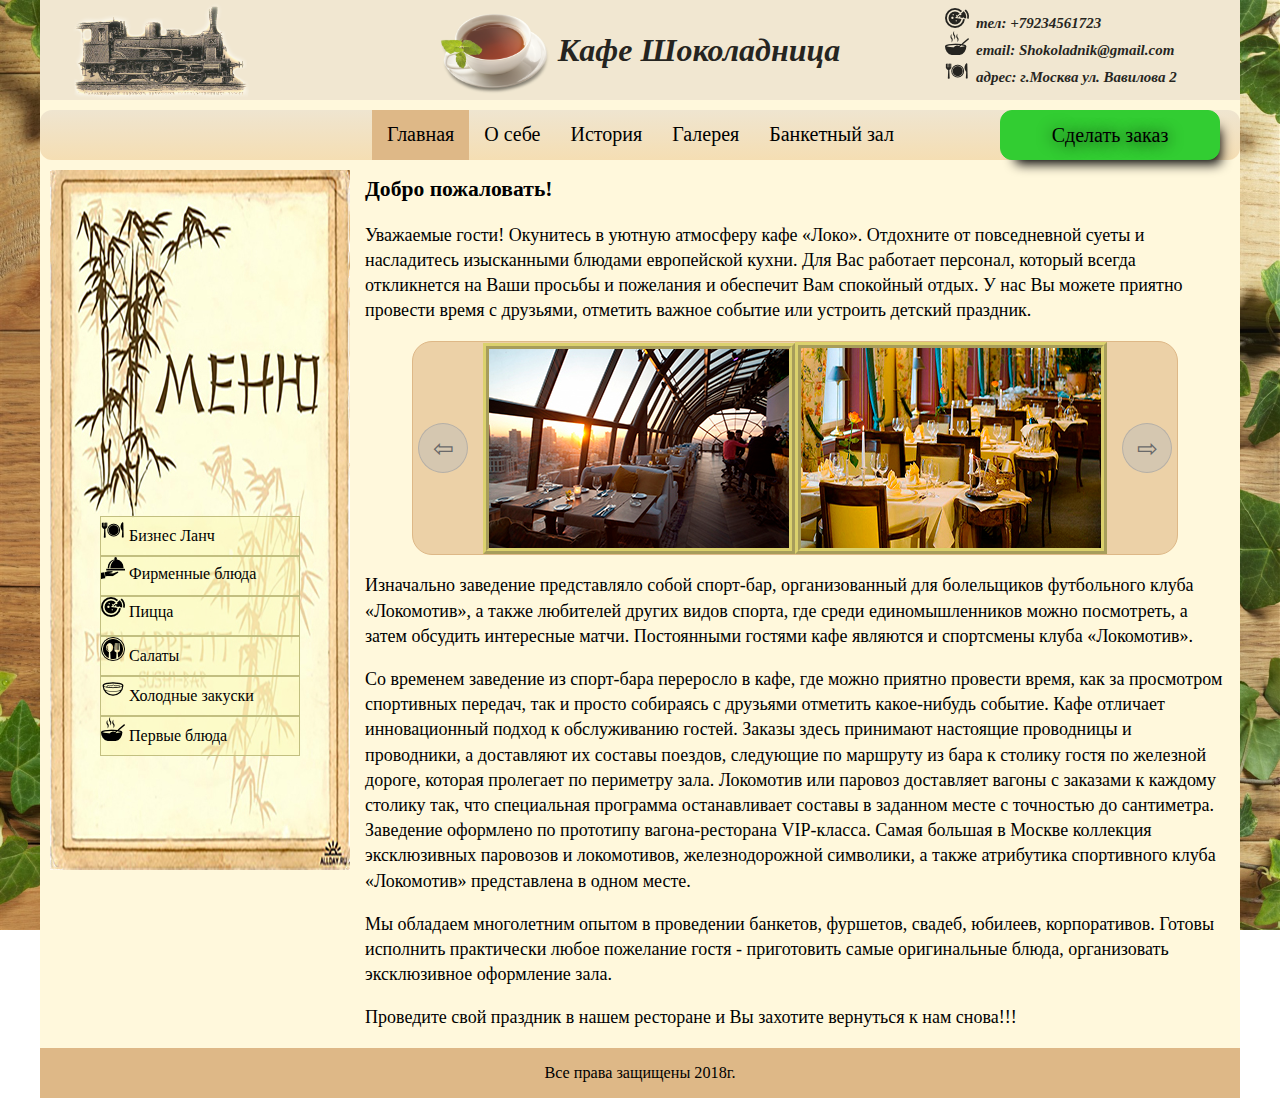
==== htmlCssJS/Index.html @ 014165d6 "create TestSite" ====
﻿<!DOCTYPE html>
<html>
<head >
    <meta charset="UTF-8">
    <title>Шоколадница</title>
    <link rel="stylesheet" type="text/css" href="Css.css">
</head>
<body>

<div id="container">
<header>
<img src="../Images/train.png" >

    <div>
 <img src="../Images/cup_PNG1974.png" id="logo" > Кафе Шоколадница
    </div>

<ul>
    <li>тел: +79234561723</li>
    <li>email: Shokoladnik@gmail.com</li>
    <li>адрес: г.Москва ул. Вавилова 2</li>
</ul>

</header>


<ul class="NavigationMenu">
    <li class="NavigationMenu__selected">Главная</li>
    <li><a href="AboutMe.html">О себе</a></li>
    <li><a href="History.html">История</a></li>
    <li><a href="Media.html">Галерея</a></li>
    <li><a href="Hall.html">Банкетный зал</a></li>
    <li id="order">Сделать заказ</li>
</ul>

    <div id="main">
        <h1>Добро пожаловать!</h1>
        <p>
            Уважаемые гости! Окунитесь в уютную атмосферу кафе «Локо». Отдохните от повседневной суеты и насладитесь изысканными блюдами европейской кухни.
            Для Вас работает персонал, который всегда откликнется на Ваши просьбы и пожелания и обеспечит
            Вам спокойный отдых. У нас Вы можете приятно провести время с друзьями, отметить важное событие или устроить детский праздник.
        </p>
        <div class="block">
            <button class="buttons buttonLeft">⇦</button>
            <button class="buttons buttonRight">⇨</button>
        <div class="cover">
        <ul class="gallery">
            <li class="gallery__item"><img src="../Images/cafe/1.jpg"></li>
            <li class="gallery__item"><img src="../Images/cafe/2.jpg"></li>
            <li class="gallery__item"><img src="../Images/cafe/3.jpg"></li>
            <li class="gallery__item"><img src="../Images/cafe/4.jpg"></li>
            <li class="gallery__item"><img src="../Images/cafe/5.Jpg"></li>
            <li class="gallery__item"><img src="../Images/cafe/6.jpg"></li>
            <li class="gallery__item"><img src="../Images/cafe/7.jpg"></li>
        </ul>
        </div>
        </div>
        <p>  Изначально заведение представляло собой спорт-бар, организованный для болельщиков футбольного клуба «Локомотив»,
            а также любителей других видов спорта, где среди единомышленников можно посмотреть,
            а затем обсудить интересные матчи. Постоянными гостями кафе являются и спортсмены клуба «Локомотив».</p>
       <p>
          Со временем заведение из спорт-бара переросло в кафе, где можно приятно провести время, как за просмотром спортивных передач, так и просто собираясь с друзьями
           отметить какое-нибудь событие. Кафе отличает инновационный подход к обслуживанию гостей. Заказы здесь принимают настоящие проводницы и проводники, а доставляют их составы поездов,
           следующие по маршруту из бара к столику гостя по железной дороге, которая пролегает по периметру зала. Локомотив или паровоз доставляет вагоны с заказами к каждому столику так,
           что специальная программа останавливает составы в заданном месте с точностью до сантиметра. Заведение оформлено по прототипу вагона-ресторана VIP-класса. Самая большая в Москве
           коллекция эксклюзивных паровозов и локомотивов, железнодорожной символики, а также атрибутика спортивного клуба «Локомотив» представлена в одном месте.
       </p>
       <p> Мы обладаем многолетним опытом в проведении банкетов, фуршетов, свадеб, юбилеев, корпоративов.
        Готовы исполнить практически любое пожелание гостя - приготовить самые оригинальные блюда, организовать эксклюзивное оформление зала.</p>

        <p>Проведите свой праздник в нашем ресторане и Вы захотите вернуться к нам снова!!!</p>

    </div>

    <div id="menu">

        <img src="../Images/menu.jpg">
        <ul>
            <li><a href="">Бизнес Ланч</a>
                <ul>
                    <li><a href="https://www.youtube.com/">Диетический вариант</a></li>
                    <li><a>По-королевски</a></li>
                </ul>
            </li>
            <li><a href="">Фирменные блюда</a>
                <ul>
                    <li><a href="https://www.youtube.com/">Свинина от шефа</a></li>
                    <li><a>Плов от шефа</a></li>
                </ul></li>
            <li><a href="">Пицца</a>
                <ul>
                    <li><a href="https://www.youtube.com/">Моцарелла</a></li>
                    <li><a>Мексикана</a></li>
                </ul></li>
            <li><a href="">Салаты</a>
                <ul>
                    <li><a href="https://www.youtube.com/">Салат Цезарь</a></li>
                    <li><a>Свекла с чесноком</a></li>
                </ul></li>
            <li><a href="">Холодные закуски</a>
                <ul>
                    <li><a href="https://www.youtube.com/">Икра черная</a></li>
                    <li><a>Икра красная</a></li>
                </ul></li>
            <li><a href="">Первые блюда</a>
                <ul>
                    <li><a href="https://www.youtube.com/">Борщ</a></li>
                    <li><a>Суп гороховый</a></li>
                </ul></li>
        </ul>
    </div>


<footer>
Все права защищены 2018г.
</footer>

</div>
<script  src="menuWindow.js">
</script>
<script src="buttonsForGallery.js"></script>

</body>
</html>
---- htmlCssJS/Css.css ----
body{
    font:18px/1.4 Arial sans-serif;
    margin: 0;

    background: url('../Images/background.jpg') no-repeat  center center fixed ;
    -webkit-background-size: cover;
    -moz-background-size: cover;
    -o-background-size: cover;
    background-size: cover ;


}
h1{
    font-size:120% ;
}
#container{
    width: 1200px;
    margin:0 auto;
    background-color: #FFF8DC;
    position: relative;

}
header{
    background-color:#efe5d0;
    opacity: 0.85;
    height: 100px;
    font:italic bold 15px/1 Georgia  serif;
    position: relative; /* Чтобы абсолютные размеры детей позиционировались относительно header*/

}

header img{
    padding-left: 30px;
    height: 100px;
    width: 180px;
}


header ul{
    height: 90px;  /* Чуть меньше чем высота родителя*/
    margin: 0;
    margin-top:-100px; /* Сместим блок к верхней границе родителя*/
    margin-left: 78%; /* Сместим блок вправо на 78% от ширины родителя*/
    width: 250px;
    padding:5px 0; /* Зададим вверхние и нижние отступы 5px  в итоге 5+5+90=100 блок ровно вписывается в родителя*/

}  /* ЛУЧШЕ КОНЕЧНО БЫЛО ИСПОЛЬЗОВАТЬ FLOAT right*/


header li:nth-child(1) {
    list-style-image: url('../Images/pizza4.png');
}

header li:nth-child(2) {
    list-style-image: url('../Images/hot56.png');
}
header li:nth-child(3) {
    list-style-image: url('../Images/plate7.png');
}

header div{  /* Селектор для заголовка (картинка чашка кофе + назв: Кафе шоколадница*/
    height: 100%;
    width: 500px;
    position: absolute;
    bottom:0;
    left:50%;
    text-align: center;
    margin: 0;
    margin-left: -250px;  /* Центрируем по горизонтали*/
    padding: 0;

    font:italic 700 32px/100px 'Times New Roman', serif; /* Здесь line-height равна высоте элемента чтобы отцентровать одну строку по вертикали*/

}
#logo{
    width: 110px;
    height: 80px;
    vertical-align: middle; /* центрируем изображение относ. окружающего текста*/
    padding: 0;

}

a:link,a:visited{
    text-decoration: none;
    color:black;
}
.NavigationMenu{
    position: relative;
    margin: 10px 0 0 0;
    padding-left: 1px;
    border-radius: 12px;
    background: linear-gradient(to bottom,#efe5d0,Wheat );
    text-align: center;
    font-size: 0;  /* Чтобы убрать расстояния из за глюка инлайн блок*/
    height: 50px;

}
li:hover{
    cursor: pointer;
}
.NavigationMenu li{
    display: inline-block;
    height: 100%;
    box-sizing: border-box;
    font-size: 20px;
    font-weight: 500;
    list-style: none;
    padding: 10px 15px;
    margin: 0;


}

li#order{
    position: absolute;
    top:0px;
    right: 20px;
    z-index: 9999;
    width: 220px;
    border: 1px solid LimeGreen;
    background: LimeGreen;

    border-radius: 12px;
    box-shadow: 8px 11px 12px -7px #000000;
    text-shadow: 0 1px 15px black;
    cursor:pointer;
    transition: height 400ms;
}
li#order ul{
    margin: 0;
    padding: 0;
}
li#order li{
    border-bottom: 1px solid black;
    box-sizing: border-box;
    height: 50px;
}
li#order li a:hover{
    color:#DEB887;
}
.NavigationMenu__selected {
    background-color: #DEB887;
}

#menu{
    font-family: 'Times New Roman', serif;
    font-size: 16px;
    margin:10px 0 0 10px ;
    position: relative;
    width: 300px;
}
ul{
    padding: 0;
    margin: 0;
}
#menu>ul{
    position: absolute;
    top:49%;
    left:50px;
    list-style: none;
}
#menu ul li{
    display:block;
    border: 1px solid #c2bf80;
    background: rgba(249, 246, 168, 0.38);
    width: 200px;
    height:40px;
    transition: height .3s ease-in-out;
    box-sizing: border-box;
    overflow: hidden;
    padding: 0;


}
#menu>ul>li:nth-child(1)>a::before{
    content: url("../Images/plate7.png") ' ';
}
#menu>ul>li:nth-child(2)>a::before{
    content: url("../Images/covered16.png") ' ';
}
#menu>ul>li:nth-child(3)>a::before{
    content: url("../Images/pizza4.png") ' ';
}
#menu>ul>li:nth-child(4)>a::before{
    content: url("../Images/default.png") ' ';
}
#menu>ul>li:nth-child(5)>a::before{
    content: url("../Images/porridge.png") ' ';
}
#menu>ul>li:nth-child(6)>a::before{
    content: url("../Images/hot56.png") ' ';
}

#menu a{
    display: block;
    height: 40px;
    box-sizing: border-box;
    margin: 0;
}
#menu a:hover{
    text-shadow: 1px -1px 1px rgba(115, 115, 115, 0.73);
}
#menu>ul>li:hover{
    height: 120px;
}
#menu  li ul {
    background: rgba(218, 215, 137, 0.44);
}
#menu li ul a{
    text-align: center;
    font: italic bold 16px/40px Arial sans-serif;
}
#main{
    margin:0 15px 0 0;
    padding: 0;
    float: right;
    width: 860px;

}
.block{
    position: relative;
    margin: 0 auto;
    width: 764px;
    border: 1px solid #DEB887;
    border-radius: 20px;
    background: rgba(226, 188, 139, 0.66);
}
.cover{
    padding: 0;
    width: 624px;
    overflow: hidden;
    margin: 0 auto;
}
.gallery{
    transition: margin-left 0.35s ease-in-out ;
    width: 3000px;
    height: 212px;
    font-size: 0;
    padding: 0;
}
.gallery__item{

    border: 6px ridge rgba(209, 209, 74, 0.61);
    display: inline-block;
}

.buttons{
    position: absolute;
    top:50%;
    margin-top: -25px;
    width: 50px;
    height: 50px;
    background: rgba(188, 188, 188, 0.47);
    font-size: 25px;
    color: #696969;
    border: 1px solid rgba(160, 160, 160, 0.61);
    border-radius:50%;
    cursor: pointer;
}
.buttons:hover{
    background: rgba(151, 151, 151, 0.66);
    border: 1px solid rgba(116, 116, 116, 0.61);
    color: #383838;
}
.buttons:focus{
    outline: none;
}
.buttonLeft{
    left: 5px;
}
.buttonRight{
    right: 5px;
}
footer{
    clear: both;
    height: 50px;
    margin-top:10px;
    background-color: #DEB887;

    line-height: 50px;
    text-align: center;
    font-size: 90%;
}



/* https://toster.ru/q/53608*/
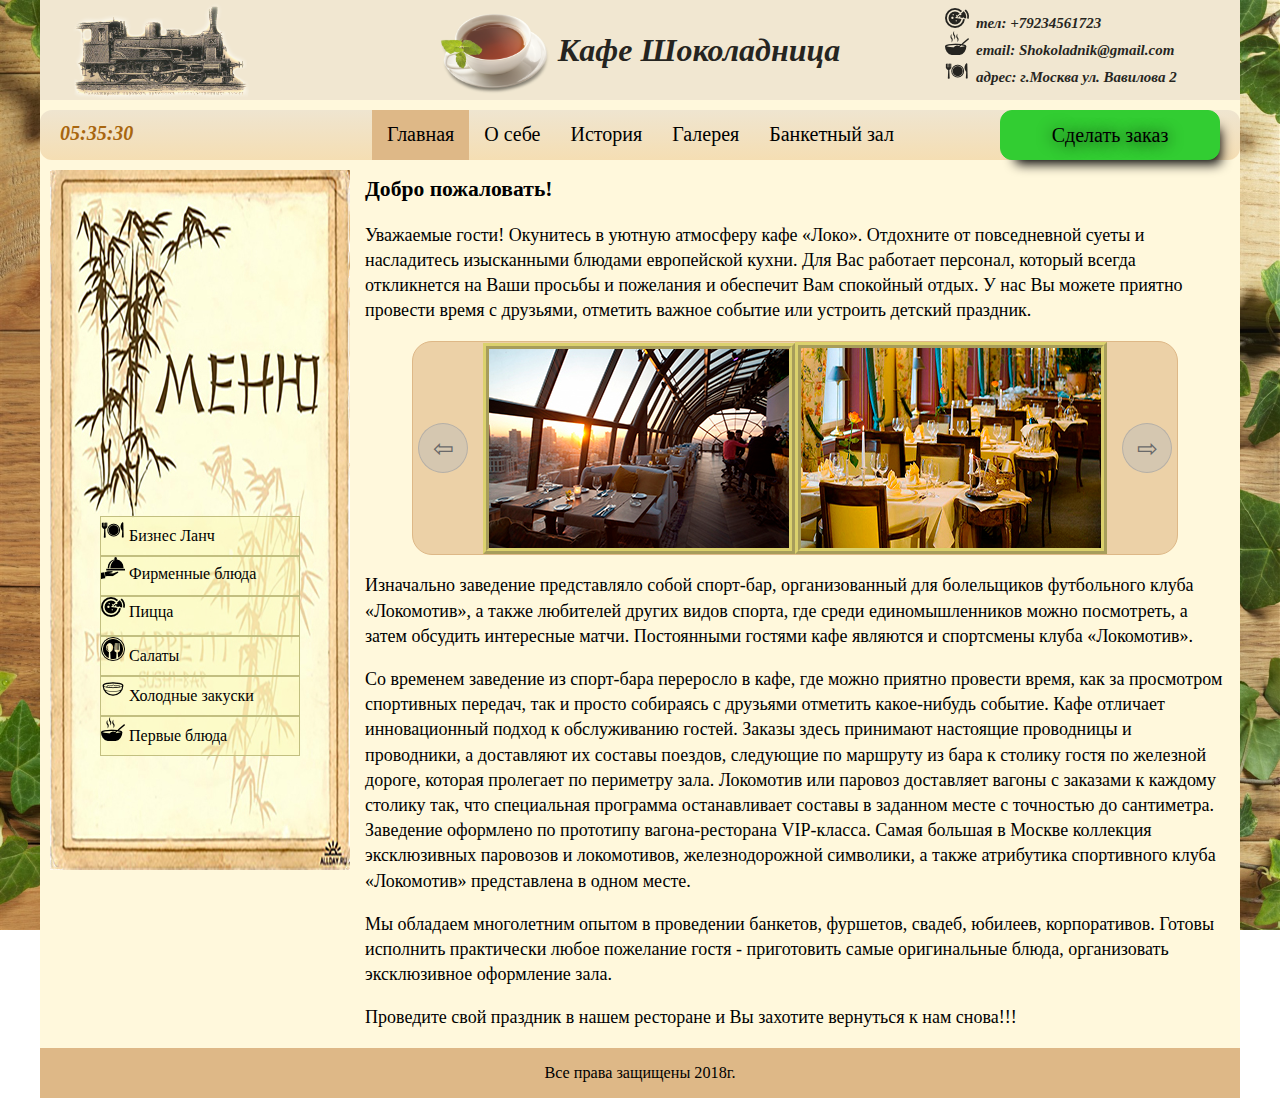
==== commit dafe5d95: "CreateClock" ====
--- a/htmlCssJS/Index.html
+++ b/htmlCssJS/Index.html
@@ -118,6 +118,8 @@
 </div>
 <script  src="menuWindow.js">
 </script>
+
+<script src="Clock.js"></script>
 <script src="buttonsForGallery.js"></script>
 
 </body>
--- a/htmlCssJS/Css.css
+++ b/htmlCssJS/Css.css
@@ -272,6 +272,20 @@
 .buttonRight{
     right: 5px;
 }
+
+.container_clock{
+    font:italic 700  20px 'Times New Roman', serif;
+    position: absolute;
+    padding: 0;
+    top:50%;
+    margin-top: -0.65em;
+    left:20px;
+
+}
+.clock{
+  color: #a8660f;
+}
+
 footer{
     clear: both;
     height: 50px;
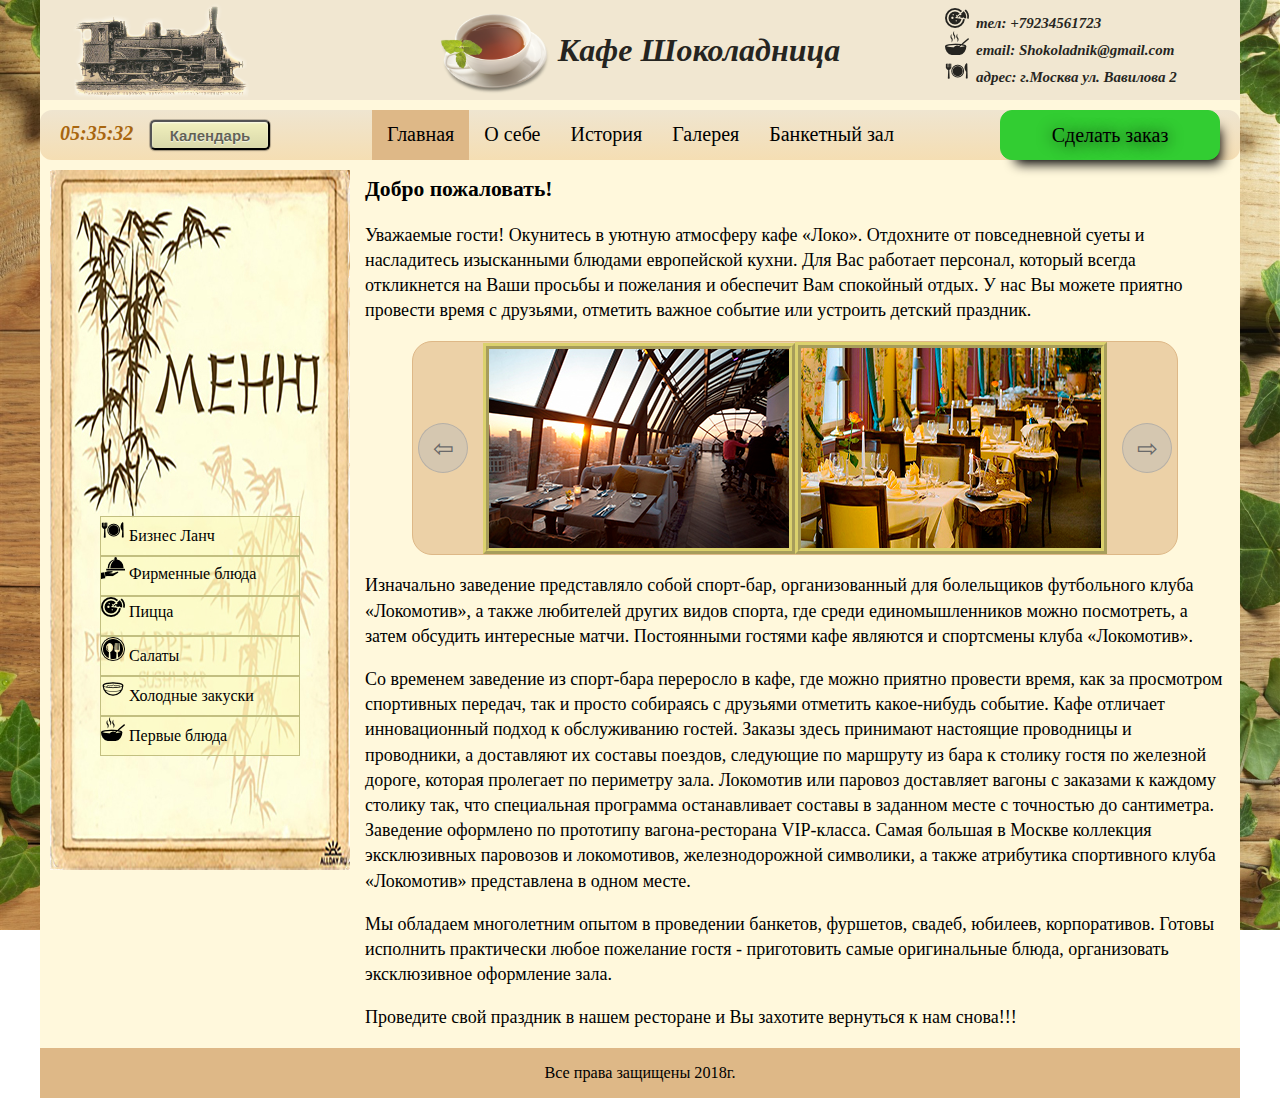
==== commit f7761931: "Create Calendar" ====
--- a/htmlCssJS/Index.html
+++ b/htmlCssJS/Index.html
@@ -31,6 +31,7 @@
     <li><a href="Media.html">Галерея</a></li>
     <li><a href="Hall.html">Банкетный зал</a></li>
     <li id="order">Сделать заказ</li>
+    <input type="button" class="butt" value="Календарь">
 </ul>
 
     <div id="main">
@@ -120,6 +121,7 @@
 </script>
 
 <script src="Clock.js"></script>
+<script src="calendar.js"></script>
 <script src="buttonsForGallery.js"></script>
 
 </body>
--- a/htmlCssJS/Css.css
+++ b/htmlCssJS/Css.css
@@ -286,6 +286,69 @@
   color: #a8660f;
 }
 
+
+#cal{
+    position: absolute;
+
+    left:110px;
+    top:100%;
+    z-index: 9999;
+}
+table{
+    background: #eef1d8;
+    border-collapse: collapse;
+    text-align: center;
+    font: 17px Arial sans-serif;
+
+}
+
+
+td,th{
+
+    padding: 2px;
+}
+td{
+    border: 1px solid black;
+}
+th{
+    border: 3px solid black;
+    background: #f1f0bd;
+}
+
+
+.butt {
+    text-align:center;
+    font-size:15px;
+    font-weight: 700;
+    padding: 3px 6px;
+    background: #f1f0bd;
+    width:120px;
+    height: 30px;
+    position: absolute;
+    left: 110px;
+    top:50%;
+    margin-top: -15px;
+    cursor: pointer;
+    background-image: linear-gradient(rgba(0,0,0,0), rgba(0,0,0,.1));
+    border-radius: 5px;
+    color: rgba(0,0,0,.6);
+    text-shadow: 0 1px 1px rgba(255,255,255,.7);
+    box-shadow: 0 0 0 1px rgba(0,0,0,.2), 0 1px 2px rgba(0,0,0,.2), inset 0 1px 2px rgba(255,255,255,.7);
+}
+
+.butt:hover {
+    background: #fff;
+}
+.butt:active {
+    background: #f1e4a3;
+    background-image: linear-gradient(rgba(0,0,0,.1), rgba(0,0,0,0));
+    box-shadow: inset 0 0 2px rgba(0,0,0,.2), inset 0 2px 5px rgba(0,0,0,.2), 0 1px rgba(255,255,255,.2);
+}
+.butt:focus{
+    outline: none;
+}
+
+
 footer{
     clear: both;
     height: 50px;
